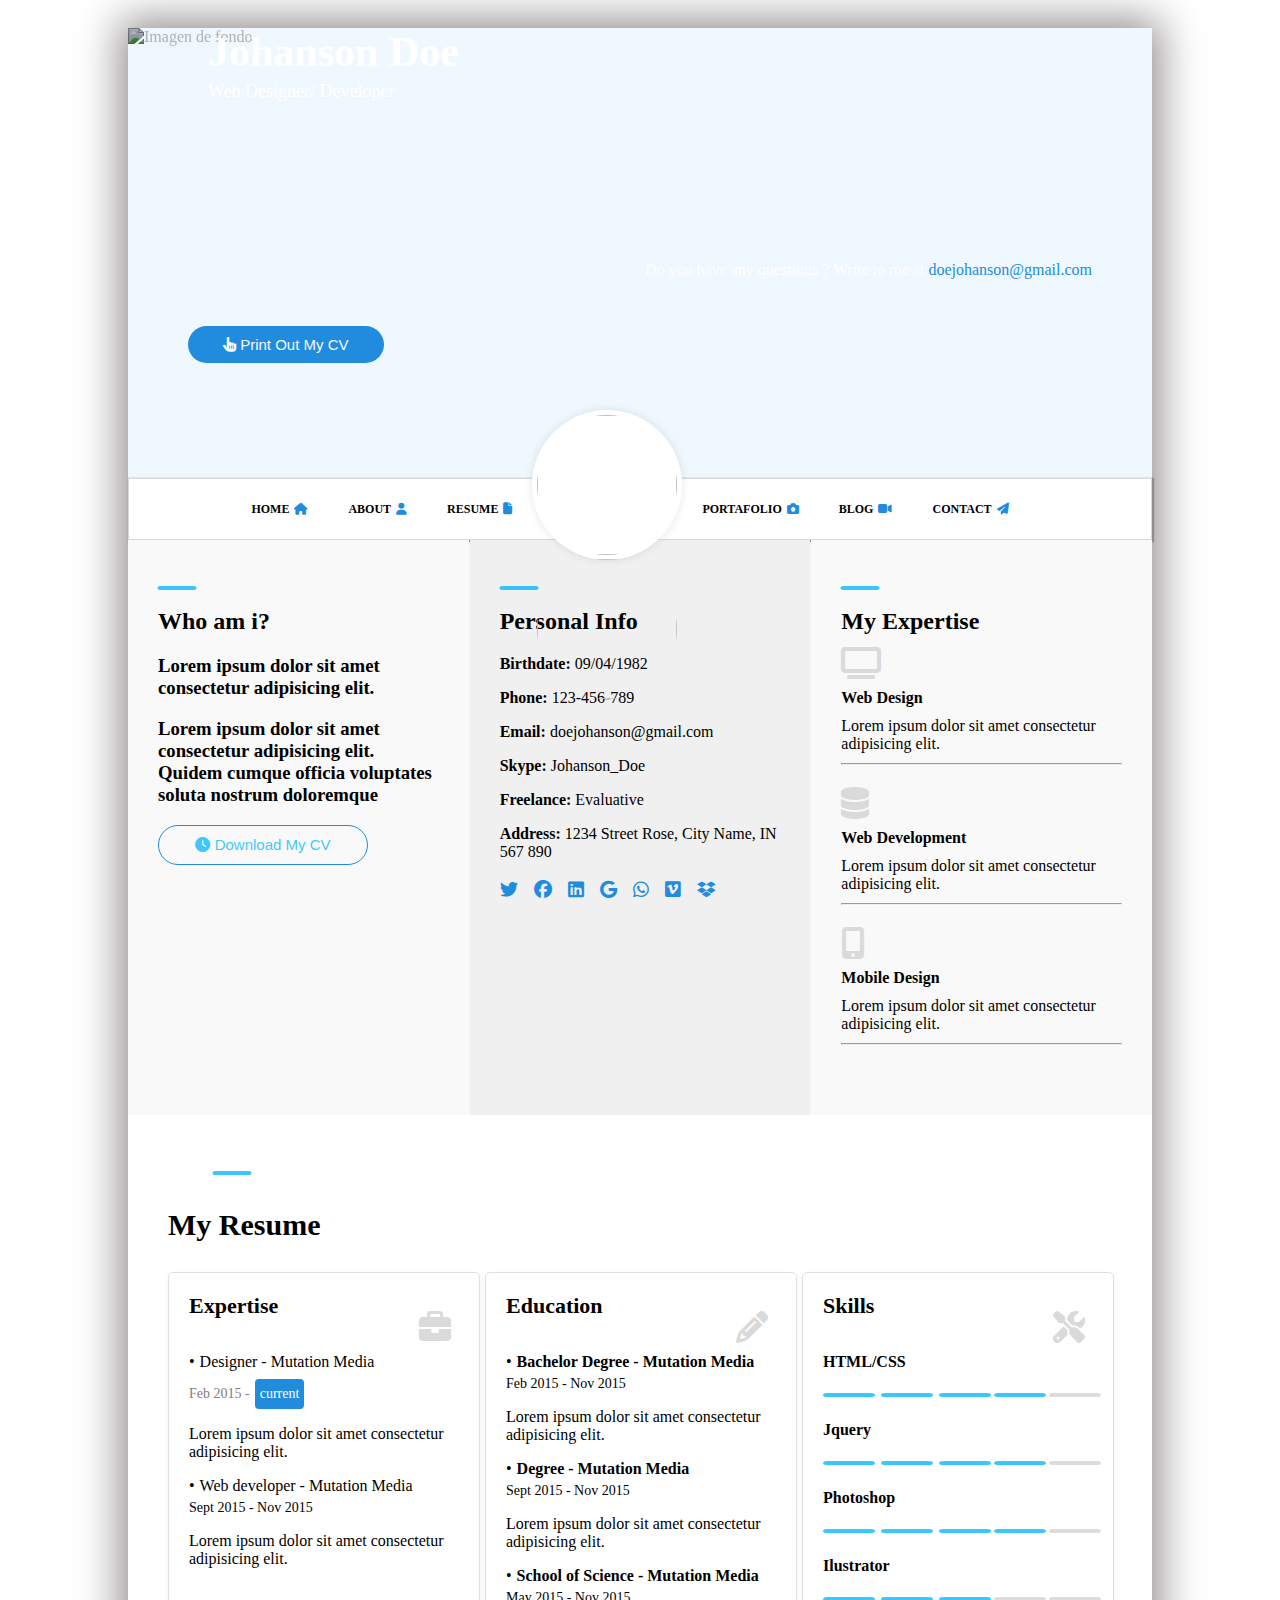
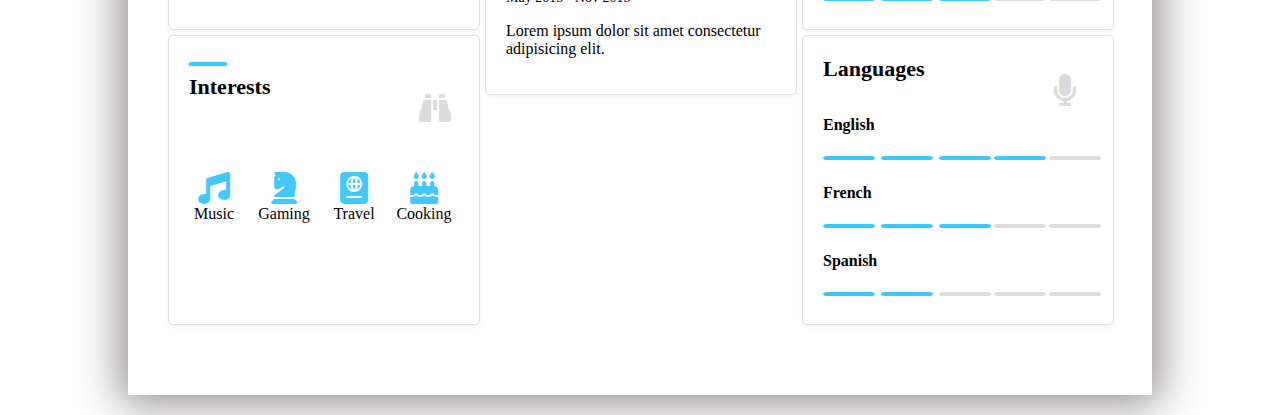
==== hojavida.html @ 22d5808e "Primer commit" ====
<!DOCTYPE html>
<html lang="es">

<head>
    <meta charset="UTF-8">
    <meta name="viewport" content="width=device-width, initial-scale=1.0">
    <link rel="stylesheet" href="hojavida.css">
    <link rel="stylesheet" href="https://cdnjs.cloudflare.com/ajax/libs/font-awesome/6.4.2/css/all.min.css">
    <title>CV-3</title>
</head>

<body>
    <div class="container">
        <div class="container2">
            <div class="part1">
                <img src="https://c.pxhere.com/photos/e5/7a/man_person_male_back_looking_adult_lifestyle_sunshine-712265.jpg!d" alt="Imagen de fondo" class="background-img"> <!-- Añadir enlace de la imagen -->
                <div class="partes">
                    <div class="part1Up">
                        <h1>Johanson Doe</h1>
                        <h4>Web Designer/ Developer</h4>
                    </div>
                    <div class="part1Down">
                        <button class="boton"> <i class="fa-solid fa-hand-pointer"></i> Print Out My CV</button>
                        <p>Do you have any questions ? Write to me at <a href="mailto:doejohanson@gmail.com"
                                class="email">doejohanson@gmail.com</a></p>
                    </div>
                </div>
            </div>

            <div class="bar">
                <div class="icons-bar">
                    <h6>HOME <i class="fa-solid fa-house" style="color:  #218cdd;"></i></h6>
                </div>
                <div class="icons-bar">
                    <h6>ABOUT <i class="fa-solid fa-user" style="color: #218cdd;"></i></h6>
                </div>
                <div class="icons-bar">
                    <h6>RESUME <i class="fa-solid fa-file" style="color: #218cdd;"></i></h6>
                </div>
                <div class="container-avatar">
                    <img src="https://vjasesoresdeimagen.com/wp-content/smush-webp/2022/02/VJTIPS-67-gafas-de-pasta-vj-asesores-de-imagen-para-hombre-web.jpg.webp" class="face_img">
                    <img src="" class="face_img">
                </div>
                <div class="icons-bar">
                    <h6>PORTAFOLIO <i class="fa-solid fa-camera" style="color: #218cdd;"></i></h6>
                </div>
                <div class="icons-bar">
                    <h6>BLOG <i class="fa-solid fa-video" style="color: #218cdd;"></i>
                        <h6></h6>
                </div>
                <div class="icons-bar">
                    <h6>CONTACT <i class="fa-solid fa-paper-plane" style="color: #218cdd;"></i></h6>
                </div>
            </div>

            <div class="parteAbajo">
                <div class="part2">
                    <div class="box1">
                        <i class="fa-solid fa-minus fa-2xl"
                            style="color: rgba(0, 183, 255, 0.774);  padding-left: 4px; transform: scaleX(1.5);"></i>
                        <h2> Who am i?</h2>
                        <h3 class="lorem-text">Lorem ipsum dolor sit amet consectetur adipisicing elit.</p>
                            <p class="lorem-text">Lorem ipsum dolor sit amet consectetur adipisicing elit. Quidem cumque
                                officia voluptates soluta nostrum doloremque</p>
                            <button class="botonDownload"><i class="fa-solid fa-clock"></i> Download My CV</button>
                    </div>

                    <div class="box2">
                        <i class="fa-solid fa-minus fa-2xl"
                            style="color: rgba(0, 183, 255, 0.774);  padding-left: 4px; transform: scaleX(1.5);"></i>
                        <h2>Personal Info</h2>
                        <p><b>Birthdate: </b>09/04/1982</p>
                        <p><b>Phone: </b>123-456-789</p>
                        <p><b>Email: </b>doejohanson@gmail.com</p>
                        <p><b>Skype: </b>Johanson_Doe</p>
                        <p><b>Freelance: </b>Evaluative</p>
                        <p><b>Address: </b>1234 Street Rose, City Name, IN 567 890</p>
                        <div class="iconos" style="color: #218cdd;">
                            <i class="fa-brands fa-twitter"></i> <i class="fa-brands fa-facebook"></i>
                            <i class="fa-brands fa-linkedin"></i> <i class="fa-brands fa-google"></i> <i
                                class="fa-brands fa-whatsapp"></i> <i class="fa-brands fa-vimeo"></i> <i
                                class="fa-brands fa-dropbox"></i>
                        </div>
                    </div>

                    <div class="box3">
                        <i class="fa-solid fa-minus fa-2xl"
                            style="color: rgba(0, 183, 255, 0.774);  padding-left: 4px; transform: scaleX(1.5);"></i>
                        <h2>My Expertise</h2>

                        <div class="espaciado">
                            <i class="fa-solid fa-tv fa-2xl" style="color: rgb(218, 218, 218);"></i>
                            <p><b>Web Design</b></p>
                            <p class="lorem-text">Lorem ipsum dolor sit amet consectetur adipisicing elit.</p>
                            <hr />
                        </div>

                        <div class="espaciado">
                            <i class="fa-solid fa-database fa-2xl" style="color: rgb(218, 218, 218);"></i>
                            <p><b>Web Development</b></p>
                            <p class="lorem-text">Lorem ipsum dolor sit amet consectetur adipisicing elit.</p>
                            <hr />
                        </div>

                        <div class="espaciado">
                            <i class="fa-solid fa-mobile-screen-button fa-2xl" style="color: rgb(218, 218, 218);"></i>
                            <p><b>Mobile Design</b></p>
                            <p class="lorem-text">Lorem ipsum dolor sit amet consectetur adipisicing elit.</p>
                            <hr />
                        </div>


                    </div>
                </div>

                <div class="part3">
                    <div class="barPart3">
                        <i class="fa-solid fa-minus fa-2xl"
                            style="color: rgba(0, 183, 255, 0.774); transform: scaleX(1.5); padding-left: 40px;"></i>
                    </div>

                    <div class="titlePart3">
                        <h2>My Resume</h2>
                    </div>

                    <div class="blocks">
                        <div class="block1">
                            <div class="titleBlock">
                                <h2>Expertise</h2> <i class="fa-solid fa-briefcase fa-2xl"></i>
                            </div>
                            <ul>
                                <div class="list">
                                    <li>Designer - Mutation Media
                                        <div class="divAviso"><i>Feb 2015 - </i>
                                            <div class="aviso"><i> current</i></div>
                                        </div>
                                        <p class="lorem-text">Lorem ipsum dolor sit amet consectetur adipisicing elit.
                                        </p>
                                    </li>
                                </div>
                                <div class="list">
                                    <li>Web developer - Mutation Media
                                        <i>Sept 2015 - Nov 2015</i>
                                        <p class="lorem-text">Lorem ipsum dolor sit amet consectetur adipisicing elit.
                                        </p>
                                    </li>
                                </div>
                            </ul>
                        </div>

                        <div class="block2">
                            <div class="titleBlock">
                                <h2>Education</h2> <i class="fa-solid fa-pencil fa-2xl"></i>
                            </div>

                            <ul>
                                <div class="list">
                                    <li><b>Bachelor Degree - Mutation Media</b>
                                        <i>Feb 2015 - Nov 2015</i>
                                        <p class="lorem-text">Lorem ipsum dolor sit amet consectetur adipisicing elit.
                                        </p>
                                </div>
                                <div class="list">
                                    <li><b>Degree - Mutation Media</b>
                                        <i>Sept 2015 - Nov 2015</i>
                                        <p class="lorem-text">Lorem ipsum dolor sit amet consectetur adipisicing elit.
                                        </p>
                                </div>
                                <div class="list">
                                    <li><b>School of Science - Mutation Media</b>
                                        <i>May 2015 - Nov 2015</i>
                                        <p class="lorem-text">Lorem ipsum dolor sit amet consectetur adipisicing elit.
                                        </p>
                                </div>
                            </ul>
                        </div>

                        <div class="block3">
                            <div class="titleBlock">
                                <h2>Skills</h2> <i class="fa-solid fa-screwdriver-wrench fa-2xl"></i>
                            </div>
                            <p><b>HTML/CSS</b></p>
                            <i class="fa-solid fa-minus fa-2xl"
                                style="color: rgba(0, 183, 255, 0.774);  padding-left: 8px; padding-bottom: 2px; transform: scaleX(2); display: inline-block; "></i>
                            <i class="fa-solid fa-minus fa-2xl"
                                style="color: rgba(0, 183, 255, 0.774);  padding-left: 20px; padding-bottom: 2px; transform: scaleX(2); display: inline-block; "></i>
                            <i class="fa-solid fa-minus fa-2xl"
                                style="color: rgba(0, 183, 255, 0.774);  padding-left: 24px; padding-bottom: 2px; transform: scaleX(2); display: inline-block; "></i>
                            <i class="fa-solid fa-minus fa-2xl"
                                style="color: rgba(0, 183, 255, 0.774);  padding-left: 23px; padding-bottom: 2px; transform: scaleX(2); display: inline-block; "></i>
                            <i class="fa-solid fa-minus fa-2xl"
                                style="color: gainsboro;  padding-left: 23px; padding-bottom: 2px; transform: scaleX(2); display: inline-block; "></i>

                            <p><b>Jquery</b></p>
                            <i class="fa-solid fa-minus fa-2xl"
                                style="color: rgba(0, 183, 255, 0.774);  padding-left: 8px; padding-bottom: 2px; transform: scaleX(2); display: inline-block; "></i>
                            <i class="fa-solid fa-minus fa-2xl"
                                style="color: rgba(0, 183, 255, 0.774);  padding-left: 20px; padding-bottom: 2px; transform: scaleX(2); display: inline-block; "></i>
                            <i class="fa-solid fa-minus fa-2xl"
                                style="color: rgba(0, 183, 255, 0.774);  padding-left: 24px; padding-bottom: 2px; transform: scaleX(2); display: inline-block; "></i>
                            <i class="fa-solid fa-minus fa-2xl"
                                style="color: rgba(0, 183, 255, 0.774);  padding-left: 23px; padding-bottom: 2px; transform: scaleX(2); display: inline-block; "></i>
                            <i class="fa-solid fa-minus fa-2xl"
                                style="color: gainsboro;  padding-left: 23px; padding-bottom: 2px; transform: scaleX(2); display: inline-block; "></i>

                            <p><b>Photoshop</b></p>
                            <i class="fa-solid fa-minus fa-2xl"
                                style="color: rgba(0, 183, 255, 0.774);  padding-left: 8px; padding-bottom: 2px; transform: scaleX(2); display: inline-block; "></i>
                            <i class="fa-solid fa-minus fa-2xl"
                                style="color: rgba(0, 183, 255, 0.774);  padding-left: 20px; padding-bottom: 2px; transform: scaleX(2); display: inline-block; "></i>
                            <i class="fa-solid fa-minus fa-2xl"
                                style="color: rgba(0, 183, 255, 0.774);  padding-left: 24px; padding-bottom: 2px; transform: scaleX(2); display: inline-block; "></i>
                            <i class="fa-solid fa-minus fa-2xl"
                                style="color: rgba(0, 183, 255, 0.774);  padding-left: 23px; padding-bottom: 2px; transform: scaleX(2); display: inline-block; "></i>
                            <i class="fa-solid fa-minus fa-2xl"
                                style="color: gainsboro;  padding-left: 23px; padding-bottom: 2px; transform: scaleX(2); display: inline-block; "></i>

                            <p><b>Ilustrator</b></p>
                            <i class="fa-solid fa-minus fa-2xl"
                                style="color: rgba(0, 183, 255, 0.774);  padding-left: 8px; padding-bottom: 2px; transform: scaleX(2); display: inline-block; "></i>
                            <i class="fa-solid fa-minus fa-2xl"
                                style="color: rgba(0, 183, 255, 0.774);  padding-left: 20px; padding-bottom: 2px; transform: scaleX(2); display: inline-block; "></i>
                            <i class="fa-solid fa-minus fa-2xl"
                                style="color: rgba(0, 183, 255, 0.774);  padding-left: 24px; padding-bottom: 2px; transform: scaleX(2); display: inline-block; "></i>
                            <i class="fa-solid fa-minus fa-2xl"
                                style="color: gainsboro;  padding-left: 23px; padding-bottom: 2px; transform: scaleX(2); display: inline-block; "></i>
                            <i class="fa-solid fa-minus fa-2xl"
                                style="color: gainsboro;  padding-left: 23px; padding-bottom: 2px; transform: scaleX(2); display: inline-block; "></i>
                        </div>


                        <div class="block4">
                            <i class="fa-solid fa-minus fa-2xl"
                                style="color: rgba(0, 183, 255, 0.774);  padding-left: 4px; transform: scaleX(1.5);"></i>
                            <div class="titleBlock">
                                <h2>Interests</h2> <i class="fa-solid fa-binoculars fa-2xl"></i>
                            </div>
                            <div class="iconos_interest">
                                <i class="fa-solid fa-music fa-2xl" style="color: rgba(0, 183, 255, 0.774);"></i>
                                <i class="fa-solid fa-chess-knight fa-2xl" style="color: rgba(0, 183, 255, 0.774);"></i>
                                <i class="fa-solid fa-passport fa-2xl" style="color: rgba(0, 183, 255, 0.774);"></i>
                                <i class="fa-solid fa-cake-candles fa-2xl" style="color: rgba(0, 183, 255, 0.774);"></i>
                                <p>Music</p>
                                <p>Gaming</p>
                                <p>Travel</p>
                                <p>Cooking</p>
                            </div>
                        </div>
                   

                    <div class="block5">
                        <div class="titleBlock">
                            <h2>Languages</h2> <i class="fa-solid fa-microphone fa-2xl"></i>
                        </div>

                        <p><b>English</b></p>
                        <i class="fa-solid fa-minus fa-2xl"
                            style="color: rgba(0, 183, 255, 0.774);  padding-left: 8px; padding-bottom: 2px; transform: scaleX(2); display: inline-block; "></i>
                        <i class="fa-solid fa-minus fa-2xl"
                            style="color: rgba(0, 183, 255, 0.774);  padding-left: 20px; padding-bottom: 2px; transform: scaleX(2); display: inline-block; "></i>
                        <i class="fa-solid fa-minus fa-2xl"
                            style="color: rgba(0, 183, 255, 0.774);  padding-left: 24px; padding-bottom: 2px; transform: scaleX(2); display: inline-block; "></i>
                        <i class="fa-solid fa-minus fa-2xl"
                            style="color: rgba(0, 183, 255, 0.774);  padding-left: 23px; padding-bottom: 2px; transform: scaleX(2); display: inline-block; "></i>
                        <i class="fa-solid fa-minus fa-2xl"
                            style="color: gainsboro;  padding-left: 23px; padding-bottom: 2px; transform: scaleX(2); display: inline-block; "></i>

                        <p><b>French</b></p>
                        <i class="fa-solid fa-minus fa-2xl"
                            style="color: rgba(0, 183, 255, 0.774);  padding-left: 8px; padding-bottom: 2px; transform: scaleX(2); display: inline-block; "></i>
                        <i class="fa-solid fa-minus fa-2xl"
                            style="color: rgba(0, 183, 255, 0.774);  padding-left: 20px; padding-bottom: 2px; transform: scaleX(2); display: inline-block; "></i>
                        <i class="fa-solid fa-minus fa-2xl"
                            style="color: rgba(0, 183, 255, 0.774);  padding-left: 24px; padding-bottom: 2px; transform: scaleX(2); display: inline-block; "></i>
                        <i class="fa-solid fa-minus fa-2xl"
                            style="color: gainsboro;  padding-left: 23px; padding-bottom: 2px; transform: scaleX(2); display: inline-block; "></i>
                        <i class="fa-solid fa-minus fa-2xl"
                            style="color: gainsboro;  padding-left: 23px; padding-bottom: 2px; transform: scaleX(2); display: inline-block; "></i>

                        <p><b>Spanish</b></p>
                        <i class="fa-solid fa-minus fa-2xl"
                            style="color: rgba(0, 183, 255, 0.774);  padding-left: 8px; padding-bottom: 2px; transform: scaleX(2); display: inline-block; "></i>
                        <i class="fa-solid fa-minus fa-2xl"
                            style="color: rgba(0, 183, 255, 0.774);  padding-left: 20px; padding-bottom: 2px; transform: scaleX(2); display: inline-block; "></i>
                        <i class="fa-solid fa-minus fa-2xl"
                            style="color: gainsboro;  padding-left: 24px; padding-bottom: 2px; transform: scaleX(2); display: inline-block; "></i>
                        <i class="fa-solid fa-minus fa-2xl"
                            style="color: gainsboro;  padding-left: 23px; padding-bottom: 2px; transform: scaleX(2); display: inline-block; "></i>
                        <i class="fa-solid fa-minus fa-2xl"
                            style="color: gainsboro;  padding-left: 23px; padding-bottom: 2px; transform: scaleX(2); display: inline-block; "></i>
                    </div>
                </div>
                </div>
            </div>
        </div>
    </div>
</body>

</html>
---- hojavida.css ----
body {
    font-family: 'Gill Sans';
    background-color: #ffffff;
    margin: 0;
    padding: 0;
}

.container {
    width: 80%;
    margin: 20px auto;
    height: 80%;
    background-color: aliceblue;
    box-shadow: 0px 0px 40px 8px rgb(145, 140, 140);
}

.part1 {
    background-repeat: no-repeat;
    background-size: cover;
    background-position: center;
    height: 450px;
    color: white;
    position: relative;
}

.part1 .background-img {
    position: absolute;
    top: 0;
    left: 0;
    width: 100%;
    height: 100%;
    object-fit: cover;
    z-index: 1;
    filter: brightness(0.7);
    image-rendering: auto; /* Añadir para mejorar la calidad de la imagen */
    image-rendering: crisp-edges; /* Añadir para mejorar la calidad de la imagen */
    image-rendering: high-quality; /* Añadir para mejorar la calidad de la imagen */
}

.partes {
    position: relative;
    z-index: 2;
}

.part1Up {
    padding-left: 80px;
}

.part1Up h1 {
    font-size: 42px;
    margin-bottom: 5px;
}

.part1Up h4 {
    font-size: 18px;
    font-weight: normal;
    margin-top: 0;
}

.part1Down {
    display: flex;
    align-items: center;
    justify-content: space-between;
    padding: 20px 60px;
    padding-top: 50px;
}

.boton,
.botonDownload {
    padding: 10px 35px;
    border-radius: 20px;
    border: none;
    font-size: 15px;
    text-align: center;
    cursor: pointer;
    transition: all 0.3s ease;
}

.boton {
    margin-top: 150px;
    background-color: #218cdd;
    color: #f8f8f8;
}

.boton:hover {
    background-color: #1a70b1;
}

.botonDownload {
    color: rgba(0, 183, 255, 0.774);
    border: 1px solid #218cdd;
    background-color: transparent;
    width: 210px;
    height: 40px;
}

.botonDownload:hover {
    background-color: rgba(33, 140, 221, 0.1);
}

.email {
    color: #218cdd;
    text-decoration: none;
    transition: all 0.3s ease;
}

.email:hover {
    text-decoration: underline;
}

.bar {
    display: flex;
    justify-content: center;
    align-items: center;
    height: 60px;
    box-shadow: 1px 1px 1px 1px rgb(145, 140, 140);
    background-color: white;
    padding-right: 20px;
    border: 1px solid rgb(218, 216, 216);
}

.icons-bar {
    padding: 20px;
    display: flex;
    align-items: center;
}

.icons-bar h6 {
    font-size: 12px;
    font-weight: 600;
    margin: 0;
    display: flex;
    align-items: center;
}

.icons-bar i {
    margin-left: 5px;
}

.icons-bar:hover {
    background-color: rgba(33, 140, 221, 0.1);
}


.container-avatar {
    width: 140px;
    height: 140px;
    border-radius: 50%;
    background-color: rgb(255, 255, 255);
    padding: 5px;
    position: relative;
    top: -40%;
    box-shadow: 0 0 10px rgba(0, 0, 0, 0.1);
    z-index: 10;
}

.face_img {
    width: 140px;
    height: 140px;
    border-radius: 50%;
    object-fit: cover;
}

.part2 {
    display: grid;
    grid-template-columns: repeat(3, 1fr);
    gap: 1px;
}

.box1,
.box2,
.box3 {
    padding: 40px 30px;
}

.box1,
.box3 {
    background-color: #f9f9f9;
}

.box2 {
    background-color: #f0f0f0;
}

.box1 h2,
.box2 h2,
.box3 h2 {
    margin-top: 10px;
    margin-bottom: 20px;
    font-size: 24px;
}

.espaciado {
    margin-bottom: 30px;
}

.espaciado i {
    margin-bottom: 15px;
}

.espaciado p {
    margin: 10px 0;
}

.iconos {
    margin-top: 20px;
}

.iconos i {
    margin-right: 12px;
    font-size: 18px;
    cursor: pointer;
}

.part3 {
    padding: 40px;
    background-color: #ffffff;
}

.barPart3 {
    padding-top: 10px;
}

.titlePart3 h2 {
    font-size: 30px;
    margin-bottom: 30px;
}

.blocks {
    display: grid;
    grid-template-columns: repeat(3, 1fr);
    grid-template-rows: auto auto;
    gap: 5px;
    margin-bottom: 30px;
}

.titleBlocks {
    display: flex;
    justify-content: space-between;
    align-items: center;
    margin-bottom: 20px;
}

.titleBlock h2 {
    font-size: 22px;
    margin: 0;
}

.titleBlock i {

    color: rgb(218, 218, 218);
    padding-left: 230px;
}

.block1 {
    grid-column: 1;
    grid-row: 1;
}

.block2 {
    grid-column: 2;
    /* define la ubicacion como columna dentro del cuadricula del grid*/
    grid-row: 1 / span 2;
    /* define la ubicacion de fila dentro del cuadricula del grid y el span sirve para para expandir el tamaño*/
    height: fit-content;
    /* fijar el tamaño del elemento segun su contenido*/
}

.block3 {
    grid-column: 3;
    grid-row: 1;
}

.block4 {
    grid-column: 1;
    grid-row: 2;
}

.block5 {
    grid-column: 3;
    grid-row: 2;
}

.block1,
.block2,
.block3,
.block4,
.block5 {
    border: 1px solid #e0e0e0;
    padding: 20px;
    border-radius: 5px;
    width: 270px;
    box-shadow: 0 2px 5px rgba(0, 0, 0, 0.05);
}

.iconos_interest {
    display: grid;
    grid-template-columns: repeat(4, 70px);
    padding-top: 50px;
    justify-items: center;
    padding-left: 10px;
    margin-left: -20px;
}

.divAviso {
    display: flex;
    align-items: center;
    margin: 8px 0;
    color: gray;
}

.aviso {
    background-color: #218cdd;
    color: white;
    padding: 2px 5px;
    border-radius: 4px;
    font-size: 12px;
    margin-left: 5px;
}

ul {
    list-style: none;
    padding: 0;
}

ul li::before {
    content: "•";
    margin-right: 5px;
}

.list i {
    display: block;
    font-style: normal;
    font-size: 14px;
    margin: 5px 0;
}

.iconos_interest {
    display: grid;
    grid-template-columns: repeat(4, 1fr);
    text-align: center;
    margin-top: 20px;
}

.interest-item {
    display: flex;
    flex-direction: column;
    align-items: center;
}

.interest-item i {
    margin-bottom: 10px;
}

.interest-item p {
    margin: 5px 0;
    font-size: 14px;
}

@media only screen and (max-width: 1200px) {
    .container {
        width: 90%;
    }

    .blocks {
        grid-template-columns: repeat(2, 1fr);
        gap: 20px;
    }

    .block1,
    .block2,
    .block3,
    .block4,
    .block5 {
        width: auto;
    }
}

@media only screen and (max-width: 860px) {
    .part1Up {
        padding-left: 40px;
    }

    .part1Down {
        flex-direction: column;
        align-items: flex-start;
        gap: 20px;
        padding: 20px 40px;
    }

    .part2 {
        grid-template-columns: 1fr;
    }

    .bar {
        display: grid;
        grid-template-rows: repeat(7, 80px);
        flex-wrap: wrap;
        height: auto;
        padding: 10px;
        justify-content: center;
        row-gap: 10px;
    }

    .face_img {
        width: 100px;
        height: 100px;
        border-radius: 10%;
        object-fit: cover;
        padding-top: 10px;
        object-fit: cover;
        position: relative;
        top: -5%;
    }

    .container-avatar {
        width: 100px;
        height: 100px;
        background-color: transparent;
        box-shadow: none;
        position: relative;
        top: -10%;
        box-shadow: 0 0 10px rgba(0, 0, 0, 0.1);
        z-index: 5;
    }

    .icons-bar {
        padding: 10px;
    }

    .block1 {
        grid-column: 1;
        grid-row: 1;
    }

    .block2 {
        grid-column: 2;
        /* define la ubicacion como columna dentro del cuadricula del grid*/
        grid-row: 1 / span 2;
        /* define la ubicacion de fila dentro del cuadricula del grid y el span sirve para para expandir el tamaño*/
        height: fit-content;
        /* fijar el tamaño del elemento segun su contenido*/
    }

    .block3 {
        grid-column: 3;
        grid-row: 1;
    }

    .block4 {
        grid-column: 1;
        grid-row: 2;
    }

    .block5 {
        grid-column: 3;
        grid-row: 2;
    }

    .block1 {
        grid-column: 1;
        grid-row: 1;
    }

    .block2 {
        grid-column: 2;
        /* define la ubicacion como columna dentro del cuadricula del grid*/
        grid-row: 1 / span 2;
        /* define la ubicacion de fila dentro del cuadricula del grid y el span sirve para para expandir el tamaño*/
        height: fit-content;
        /* fijar el tamaño del elemento segun su contenido*/
    }

    .block3 {
        grid-column: 3;
        grid-row: 1;
    }

    .block4 {
        grid-column: 1;
        grid-row: 2;
    }

    .block5 {
        grid-column: 3;
        grid-row: 2;
    }
}

@media only screen and (max-width: 600px) {
    .container {
        width: 95%;
        margin: 10px auto;
    }

    .part1Up h1 {
        font-size: 32px;
    }

    .face_img {
        width: 100px;
        height: 100px;
        border-radius: 50%;
        object-fit: cover;
        padding-top: 10px;
        object-fit: cover;
        position: relative;
        top: -5%;
    }

    .container-avatar {
        width: 100px;
        height: 100px;
        background-color: transparent;
        box-shadow: none;
        position: relative;
        top: -10%;
        box-shadow: 0 0 10px rgba(0, 0, 0, 0.1);
        z-index: 5;
    }

    .blocks {
        grid-template-columns: 1fr;
    }

    .boton {
        padding: 8px 20px;
    }

    .part3 {
        padding: 20px;
    }

    .iconos_interest {
        grid-template-columns: repeat(2, 1fr);
        gap: 15px;
    }
}

@media only screen and (max-width: 476px) {
    .container {
        width: 100%;
        margin: 0;
        box-shadow: none;
    }

    .part1 {
        height: 350px;
    }

    .part1Up {
        padding-left: 20px;
    }

    .part1Up h1 {
        font-size: 28px;
    }

    .part1Up h4 {
        font-size: 16px;
    }

    .part1Down {
        padding: 20px;
    }

    .boton,
    .botonDownload {
        width: 100%;
        padding: 8px 15px;
        font-size: 14px;
    }

    .box1,
    .box2,
    .box3 {
        padding: 20px 15px;
    }

    .box1 h2,
    .box2 h2,
    .box3 h2 {
        font-size: 20px;
    }

    .titlePart3 h2 {
        font-size: 24px;
    }

    .iconos i {
        margin-right: 8px;
        font-size: 16px;
    }

    .container-avatar {
        width: 100px;
        height: 100px;
    }

    .face_img {
        width: 90px;
        height: 90px;
    }
}
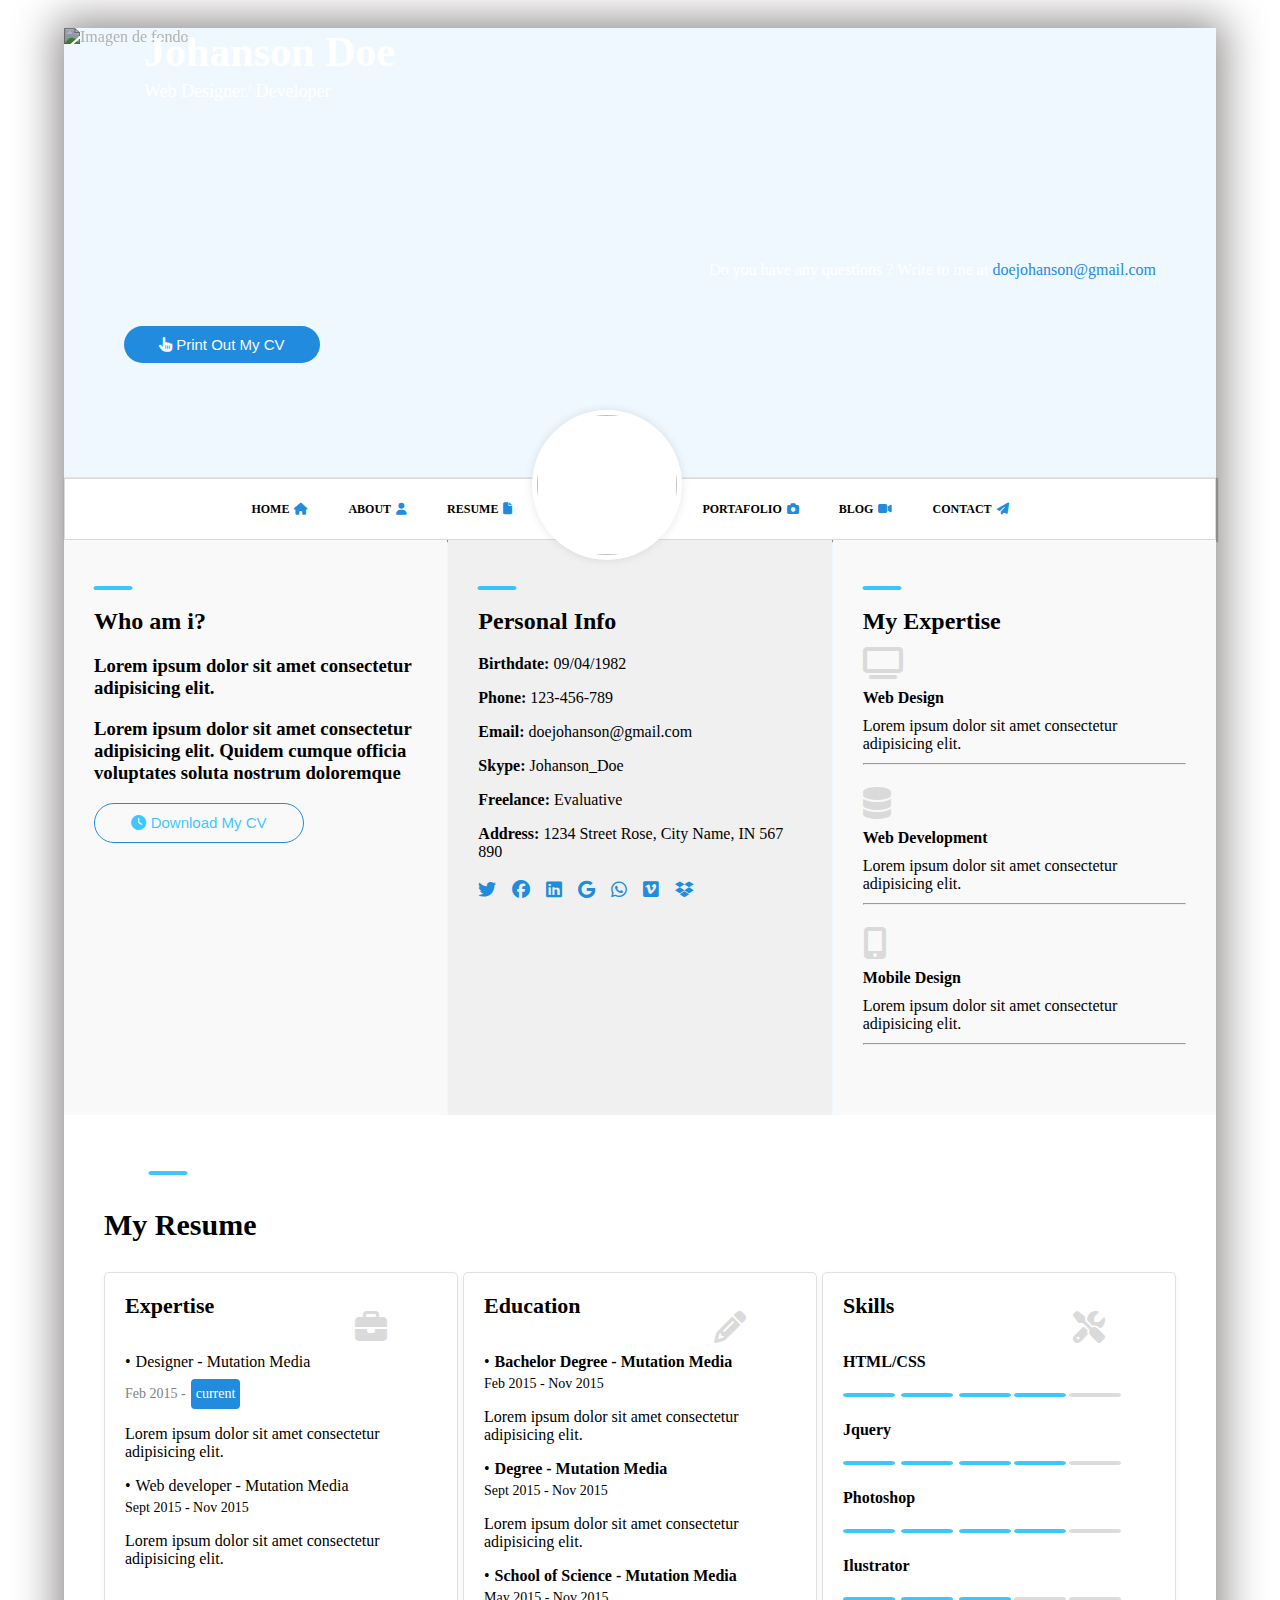
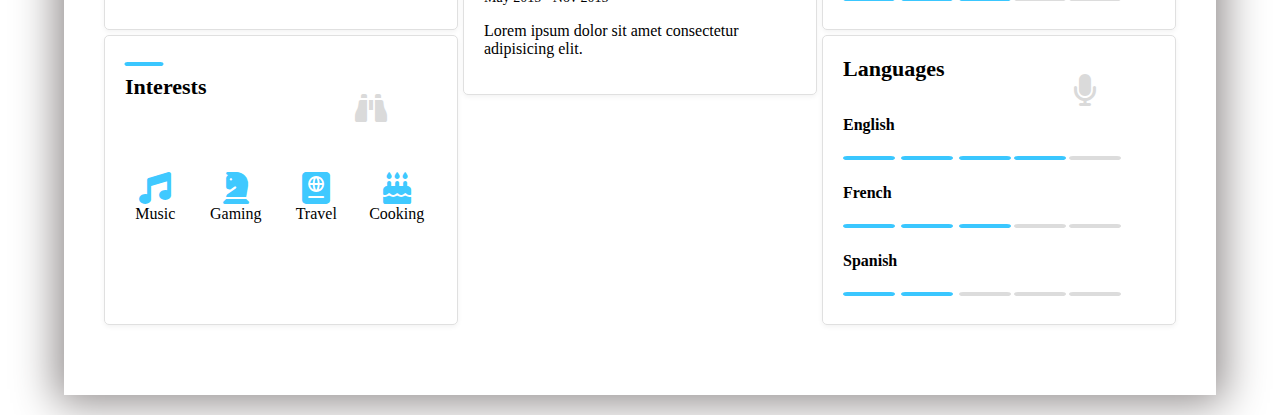
==== commit 3e0150b6: "cambios paginas" ====
--- a/hojavida.html
+++ b/hojavida.html
@@ -4,7 +4,7 @@
 <head>
     <meta charset="UTF-8">
     <meta name="viewport" content="width=device-width, initial-scale=1.0">
-    <link rel="stylesheet" href="hojavida.css">
+    <link rel="stylesheet" href="hojavd.css">
     <link rel="stylesheet" href="https://cdnjs.cloudflare.com/ajax/libs/font-awesome/6.4.2/css/all.min.css">
     <title>CV-3</title>
 </head>
@@ -39,7 +39,7 @@
                 </div>
                 <div class="container-avatar">
                     <img src="https://vjasesoresdeimagen.com/wp-content/smush-webp/2022/02/VJTIPS-67-gafas-de-pasta-vj-asesores-de-imagen-para-hombre-web.jpg.webp" class="face_img">
-                    <img src="" class="face_img">
+                    
                 </div>
                 <div class="icons-bar">
                     <h6>PORTAFOLIO <i class="fa-solid fa-camera" style="color: #218cdd;"></i></h6>
--- a/hojavd.css
+++ b/hojavd.css
@@ -0,0 +1,728 @@
+body {
+    font-family: 'Gill Sans';
+    background-color: #ffffff;
+    margin: 0;
+    padding: 0;
+}
+
+.container {
+    width: 80%;
+    margin: 20px auto;
+    height: 80%;
+    background-color: aliceblue;
+    box-shadow: 0px 0px 40px 8px rgb(145, 140, 140);
+}
+
+.part1 {
+    background-repeat: no-repeat;
+    background-size: cover;
+    background-position: center;
+    height: 450px;
+    color: white;
+    position: relative;
+}
+
+.part1 .background-img {
+    position: absolute;
+    top: 0;
+    left: 0;
+    width: 100%;
+    height: 100%;
+    object-fit: cover;
+    z-index: 1;
+    filter: brightness(0.7);
+    image-rendering: auto; /* Añadir para mejorar la calidad de la imagen */
+    image-rendering: crisp-edges; /* Añadir para mejorar la calidad de la imagen */
+    image-rendering: high-quality; /* Añadir para mejorar la calidad de la imagen */
+}
+
+.partes {
+    position: relative;
+    z-index: 2;
+}
+
+.part1Up {
+    padding-left: 80px;
+}
+
+.part1Up h1 {
+    font-size: 42px;
+    margin-bottom: 5px;
+}
+
+.part1Up h4 {
+    font-size: 18px;
+    font-weight: normal;
+    margin-top: 0;
+}
+
+.part1Down {
+    display: flex;
+    align-items: center;
+    justify-content: space-between;
+    padding: 20px 60px;
+    padding-top: 50px;
+}
+
+.boton,
+.botonDownload {
+    padding: 10px 35px;
+    border-radius: 20px;
+    border: none;
+    font-size: 15px;
+    text-align: center;
+    cursor: pointer;
+    transition: all 0.3s ease;
+}
+
+.boton {
+    margin-top: 150px;
+    background-color: #218cdd;
+    color: #f8f8f8;
+}
+
+.boton:hover {
+    background-color: #1a70b1;
+}
+
+.botonDownload {
+    color: rgba(0, 183, 255, 0.774);
+    border: 1px solid #218cdd;
+    background-color: transparent;
+    width: 210px;
+    height: 40px;
+}
+
+.botonDownload:hover {
+    background-color: rgba(33, 140, 221, 0.1);
+}
+
+.email {
+    color: #218cdd;
+    text-decoration: none;
+    transition: all 0.3s ease;
+}
+
+.email:hover {
+    text-decoration: underline;
+}
+
+.bar {
+    display: flex;
+    justify-content: center;
+    align-items: center;
+    height: 60px;
+    box-shadow: 1px 1px 1px 1px rgb(145, 140, 140);
+    background-color: white;
+    padding-right: 20px;
+    border: 1px solid rgb(218, 216, 216);
+}
+
+.icons-bar {
+    padding: 20px;
+    display: flex;
+    align-items: center;
+}
+
+.icons-bar h6 {
+    font-size: 12px;
+    font-weight: 600;
+    margin: 0;
+    display: flex;
+    align-items: center;
+}
+
+.icons-bar i {
+    margin-left: 5px;
+}
+
+.icons-bar:hover {
+    background-color: rgba(33, 140, 221, 0.1);
+}
+
+
+.container-avatar {
+    width: 140px;
+    height: 140px;
+    border-radius: 50%;
+    background-color: rgb(255, 255, 255);
+    padding: 5px;
+    position: relative;
+    top: -40%;
+    box-shadow: 0 0 10px rgba(0, 0, 0, 0.1);
+    z-index: 10;
+}
+
+.face_img {
+    width: 140px;
+    height: 140px;
+    border-radius: 50%;
+    object-fit: cover;
+}
+
+.part2 {
+    display: grid;
+    grid-template-columns: repeat(3, 1fr);
+    gap: 1px;
+}
+
+.box1,
+.box2,
+.box3 {
+    padding: 40px 30px;
+}
+
+.box1,
+.box3 {
+    background-color: #f9f9f9;
+}
+
+.box2 {
+    background-color: #f0f0f0;
+}
+
+.box1 h2,
+.box2 h2,
+.box3 h2 {
+    margin-top: 10px;
+    margin-bottom: 20px;
+    font-size: 24px;
+}
+
+.espaciado {
+    margin-bottom: 30px;
+}
+
+.espaciado i {
+    margin-bottom: 15px;
+}
+
+.espaciado p {
+    margin: 10px 0;
+}
+
+.iconos {
+    margin-top: 20px;
+}
+
+.iconos i {
+    margin-right: 12px;
+    font-size: 18px;
+    cursor: pointer;
+}
+
+.part3 {
+    padding: 40px;
+    background-color: #ffffff;
+}
+
+.barPart3 {
+    padding-top: 10px;
+}
+
+.titlePart3 h2 {
+    font-size: 30px;
+    margin-bottom: 30px;
+}
+
+.blocks {
+    display: grid;
+    grid-template-columns: repeat(3, 1fr);
+    grid-template-rows: auto auto;
+    gap: 5px;
+    margin-bottom: 30px;
+}
+
+.titleBlocks {
+    display: flex;
+    justify-content: space-between;
+    align-items: center;
+    margin-bottom: 20px;
+}
+
+.titleBlock h2 {
+    font-size: 22px;
+    margin: 0;
+}
+
+.titleBlock i {
+
+    color: rgb(218, 218, 218);
+    padding-left: 230px;
+}
+
+.block1 {
+    grid-column: 1;
+    grid-row: 1;
+}
+
+.block2 {
+    grid-column: 2;
+    /* define la ubicacion como columna dentro del cuadricula del grid*/
+    grid-row: 1 / span 2;
+    /* define la ubicacion de fila dentro del cuadricula del grid y el span sirve para para expandir el tamaño*/
+    height: fit-content;
+    /* fijar el tamaño del elemento segun su contenido*/
+}
+
+.block3 {
+    grid-column: 3;
+    grid-row: 1;
+}
+
+.block4 {
+    grid-column: 1;
+    grid-row: 2;
+}
+
+.block5 {
+    grid-column: 3;
+    grid-row: 2;
+}
+
+.block1,
+.block2,
+.block3,
+.block4,
+.block5 {
+    border: 1px solid #e0e0e0;
+    padding: 20px;
+    border-radius: 5px;
+    width: 270px;
+    box-shadow: 0 2px 5px rgba(0, 0, 0, 0.05);
+}
+
+.iconos_interest {
+    display: grid;
+    grid-template-columns: repeat(4, 70px);
+    padding-top: 50px;
+    justify-items: center;
+    padding-left: 10px;
+    margin-left: -20px;
+}
+
+.divAviso {
+    display: flex;
+    align-items: center;
+    margin: 8px 0;
+    color: gray;
+}
+
+.aviso {
+    background-color: #218cdd;
+    color: white;
+    padding: 2px 5px;
+    border-radius: 4px;
+    font-size: 12px;
+    margin-left: 5px;
+}
+
+ul {
+    list-style: none;
+    padding: 0;
+}
+
+ul li::before {
+    content: "•";
+    margin-right: 5px;
+}
+
+.list i {
+    display: block;
+    font-style: normal;
+    font-size: 14px;
+    margin: 5px 0;
+}
+
+.iconos_interest {
+    display: grid;
+    grid-template-columns: repeat(4, 1fr);
+    text-align: center;
+    margin-top: 20px;
+}
+
+.interest-item {
+    display: flex;
+    flex-direction: column;
+    align-items: center;
+}
+
+.interest-item i {
+    margin-bottom: 10px;
+}
+
+.interest-item p {
+    margin: 5px 0;
+    font-size: 14px;
+}
+@media only screen and (max-width: 5000px) {
+    .container {
+        width: 90%;
+    }
+
+    .part2 {
+        width: auto;
+    }
+    
+    .block1 {
+        grid-column: 1;
+        grid-row: 1;
+    }
+    
+    .block2 {
+        grid-column: 2;
+        /* define la ubicacion como columna dentro del cuadricula del grid*/
+        grid-row: 1 / span 2;
+        /* define la ubicacion de fila dentro del cuadricula del grid y el span sirve para para expandir el tamaño*/
+        height: fit-content;
+        /* fijar el tamaño del elemento segun su contenido*/
+    }
+    
+    .block3 {
+        grid-column: 3;
+        grid-row: 1;
+    }
+    
+    .block4 {
+        grid-column: 1;
+        grid-row: 2;
+    }
+    
+    .block5 {
+        grid-column: 3;
+        grid-row: 2;
+    }
+    
+        .block1,
+        .block2,
+        .block3,
+        .block4,
+        .block5 {
+            width: auto;
+        }
+
+}
+
+@media only screen and (max-width: 1100px) {
+    .container {
+        width: 90%;
+    }
+
+    .bar {
+        display: flex;
+        justify-content: center;
+        align-items: center;
+        height: 60px;
+        box-shadow: 1px 1px 1px 1px rgb(145, 140, 140);
+        background-color: white;
+        padding-right: 20px;
+        border: 1px solid rgb(218, 216, 216);
+    }
+    
+    .icons-bar {
+        padding: 20px;
+        display: flex;
+        align-items: center;
+    }
+    
+    .icons-bar h6 {
+        font-size: 12px;
+        font-weight: 600;
+        margin: 0;
+        display: flex;
+        align-items: center;
+    }
+    
+    .icons-bar i {
+        margin-left: 5px;
+    }
+
+    .face_img {
+        width: 90px;
+        height: 90px;
+        border-radius: 50%;
+        object-fit: cover;
+        padding-top: 10px;
+        object-fit: cover;
+        position: relative;
+        top: -5%;
+    }
+
+    .container-avatar {
+        width: 90px;
+        height: 90px;
+        border-radius: 50%;
+        background-color: transparent;
+        box-shadow: none;
+        position: relative;
+        top: -10%;
+        box-shadow: 0 0 10px rgba(0, 0, 0, 0.1);
+        z-index: 5;
+    }
+    
+
+.part2 {
+    width: auto;
+}
+
+.block1 {
+    grid-column: 1;
+    grid-row: 1;
+}
+
+.block2 {
+    grid-column: 1;
+    /* define la ubicacion como columna dentro del cuadricula del grid*/
+    grid-row: 2 / span 2;
+    /* define la ubicacion de fila dentro del cuadricula del grid y el span sirve para para expandir el tamaño*/
+    height: fit-content;
+    /* fijar el tamaño del elemento segun su contenido*/
+}
+
+.block3 {
+    grid-column: 3;
+    grid-row: 1;
+}
+
+.block4 {
+    grid-column: 3;
+    grid-row: 2;
+}
+
+.block5 {
+    grid-column: 3;
+    grid-row: 3;
+}
+
+    .block1,
+    .block2,
+    .block3,
+    .block4,
+    .block5 {
+        width: auto;
+    }
+}
+
+@media only screen and (max-width: 800px) {
+    .part1Up {
+        padding-left: 40px;
+    }
+
+    .part1Down {
+        flex-direction: column;
+        align-items: flex-start;
+        gap: 20px;
+        padding: 20px 40px;
+    }
+
+    .part2 {
+        grid-template-columns: 1fr;
+    }
+
+    .bar {
+        display: grid;
+        grid-template-rows: repeat(7, 80px);
+        flex-wrap: wrap;
+        height: auto;
+        padding: 10px;
+        justify-content: center;
+        row-gap: 10px;
+    }
+
+    .face_img {
+        width: 100px;
+        height: 100px;
+        border-radius: 10%;
+        object-fit: cover;
+        padding-top: 10px;
+        object-fit: cover;
+        position: relative;
+        top: -5%;
+    }
+
+    .container-avatar {
+        width: 100px;
+        height: 100px;
+        background-color: transparent;
+        box-shadow: none;
+        position: relative;
+        top: -10%;
+        box-shadow: 0 0 10px rgba(0, 0, 0, 0.1);
+        z-index: 5;
+    }
+
+    .blocks {
+        display: flex;
+        flex-direction: column;
+    }
+
+    .block1,
+    .block2,
+    .block3,
+    .block4,
+    .block5 {
+        width: auto;
+    }
+
+    .block1,
+    .block2,
+    .block3,
+    .block4,
+    .block5 {
+        width: auto;
+    }
+
+    .icons-bar {
+        padding: 10px;
+    }
+
+    .iconos_interest {
+        gap: 15px;
+    }
+
+    .iconos{
+        display: flex;
+        flex-direction: column-reverse;
+        size: 50px;
+    }
+
+  
+}
+
+@media only screen and (max-width: 800px) {
+    .part1Up {
+        padding-left: 40px;
+    }
+
+    .part1Down {
+        flex-direction: column;
+        align-items: flex-start;
+        gap: 20px;
+        padding: 20px 40px;
+    }
+
+    .part2 {
+        grid-template-columns: 1fr;
+    }
+
+    .bar {
+        flex-wrap: wrap;
+        height: auto;
+        padding: 10px;
+        justify-content: center;
+        row-gap: 10px;
+    }
+.icons-bar {
+        display: grid;
+        grid-template-rows: repeat(1fr , 1fr);
+        box-shadow: 2px 2px 4px 2px rgb(71, 14, 206);
+        justify-content: center;
+        align-items: center;
+        width: 100%;
+    }
+    .face_img {
+        width: 100px;
+        height: 100px;
+        border-radius: 50%;
+        object-fit: cover;
+        position: relative;
+    }
+
+    .container-avatar {
+        width: 100px;
+        height: 100px;
+        background-color: transparent;
+        box-shadow: none;
+        position: relative;
+        box-shadow: 0 0 10px rgba(0, 0, 0, 0.1);
+        z-index: 5;
+        border: 4px solid #aeb4b9;
+    }
+
+    .blocks {
+        display: flex;
+        flex-direction: column;
+    }
+
+    .block1,
+    .block2,
+    .block3,
+    .block4,
+    .block5 {
+        width: auto;
+    }
+
+    .block1,
+    .block2,
+    .block3,
+    .block4,
+    .block5 {
+        width: auto;
+    }
+
+}
+@media only screen and (max-width: 476px) {
+    .container {
+        width: 100%;
+        margin: 0;
+        box-shadow: none;
+    }
+
+    .part1 {
+        height: 350px;
+    }
+
+    .part1Up {
+        padding-left: 20px;
+    }
+
+    .part1Up h1 {
+        font-size: 28px;
+    }
+
+    .part1Up h4 {
+        font-size: 16px;
+    }
+
+    .part1Down {
+        padding: 20px;
+    }
+
+    .boton,
+    .botonDownload {
+        width: 100%;
+        padding: 8px 15px;
+        font-size: 14px;
+    }
+
+    .box1,
+    .box2,
+    .box3 {
+        padding: 20px 15px;
+    }
+
+    .box1 h2,
+    .box2 h2,
+    .box3 h2 {
+        font-size: 20px;
+    }
+
+    .titlePart3 h2 {
+        font-size: 24px;
+    }
+
+    .iconos i {
+        margin-right: 8px;
+        font-size: 16px;
+    }
+
+    .container-avatar {
+        width: 100px;
+        height: 100px;
+    }
+
+    .face_img {
+        width: 90px;
+        height: 90px;
+    }
+}